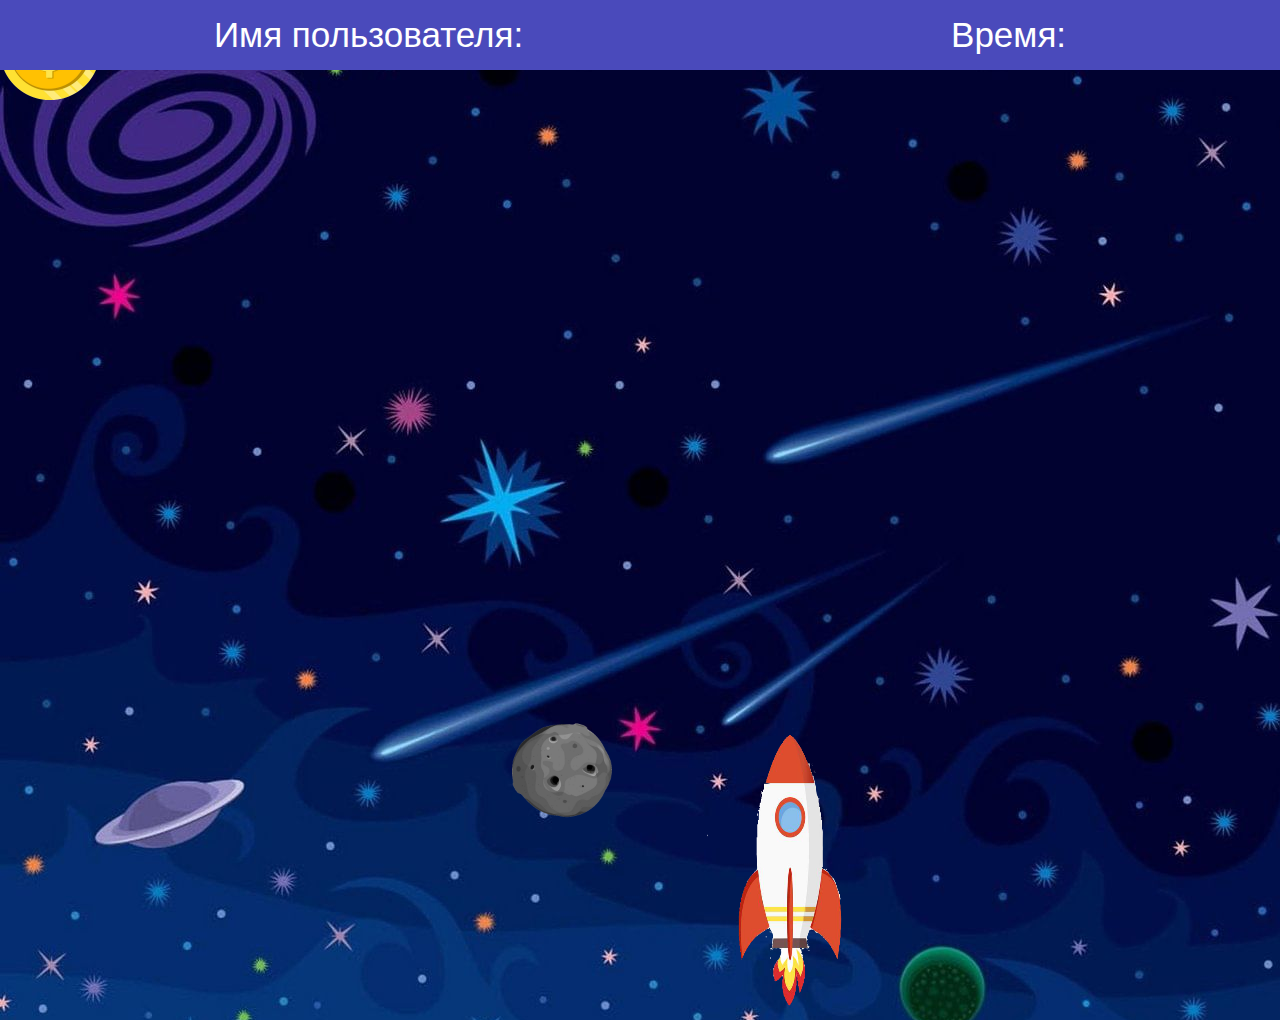
==== project/pages/main.html @ 45c387ea "частично сделано, нет столкновений и много чего еще" ====
<!DOCTYPE html>
<html lang="ru">
    <head>
        <meta chraset="utf-8">
        <link rel="stylesheet" href="../css/index.css">
        <link rel="stylesheet" href="../css/main.css">
    </head>
    <body>
        <header>
            <div class="item name">Имя пользователя: </div>
            <div class="item time">Время: </div>
        </header>
        <div class="arena">
            <div class="meteor"></div>
            <div class="money"></div>
            <div class="rocket"></div>
        </div>
    </body>
    <script src="../js/main.js"></script>
</html>
---- project/css/index.css ----
*{
    padding: 0;
    margin: 0;
    color: white;
    font-size: 35px;
    font-family: sans-serif;
}

body{
    width: 100%;
    height: 100vh;
    text-align: center;
    background-color: rgb(2, 2, 62);
    display: flex;
    flex-direction: column;
    justify-content: center;
    align-items: center;
}
input{
    border-radius: 5px;
    background-color: white;
    color: black;
}
button{
    border-radius: 5px;
    background-color: rgb(50, 50, 166);
    transition: transform 0.5s ease-in-out;
    transition: border-color 0.5s ease-in-out;
}
button:hover{
    transform: scale(1.035);
    border-color: white;
}
---- project/css/main.css ----
header{
    position: absolute;
    top: 0;
    left: 0;
    width: 100%;
    text-align: center;
    background-color: rgb(74, 74, 187);
    display: flex;
    justify-content: space-around;
    align-items: center;
    z-index: 10;
}
header > .item{
    margin: 15px;
}
body{
    background: url('../img/bg.jpg');
}
.arena{
    width: 100%;
    height: 100%;
}
.meteor, .money, .rocket{
    position: absolute;
    width: 100px;
    height: 100px;
}
.meteor{
    background: url('../img/meteor.png');
    background-size: 100% 100%;
    top: 80%;
    left: 40%;
    animation: meteo 10s ease-in-out infinite;
    transition: top 0.2s;
}
.money{
    background: url('../img/money.png');
    background-size: 100% 100%;
    transition: top 0.2s;
}
.rocket{
    top: 80%;
    left: 40%;
    width: 300px;
    height: 300px;
    background: url('../img/rocket.png');
    background-size: 100% 100%;
    transition: left 0.2s;
}

@keyframes meteo{
    from { 
        transform: rotate(0deg);
    }
    to {
        transform: rotate(720deg);

    }
}
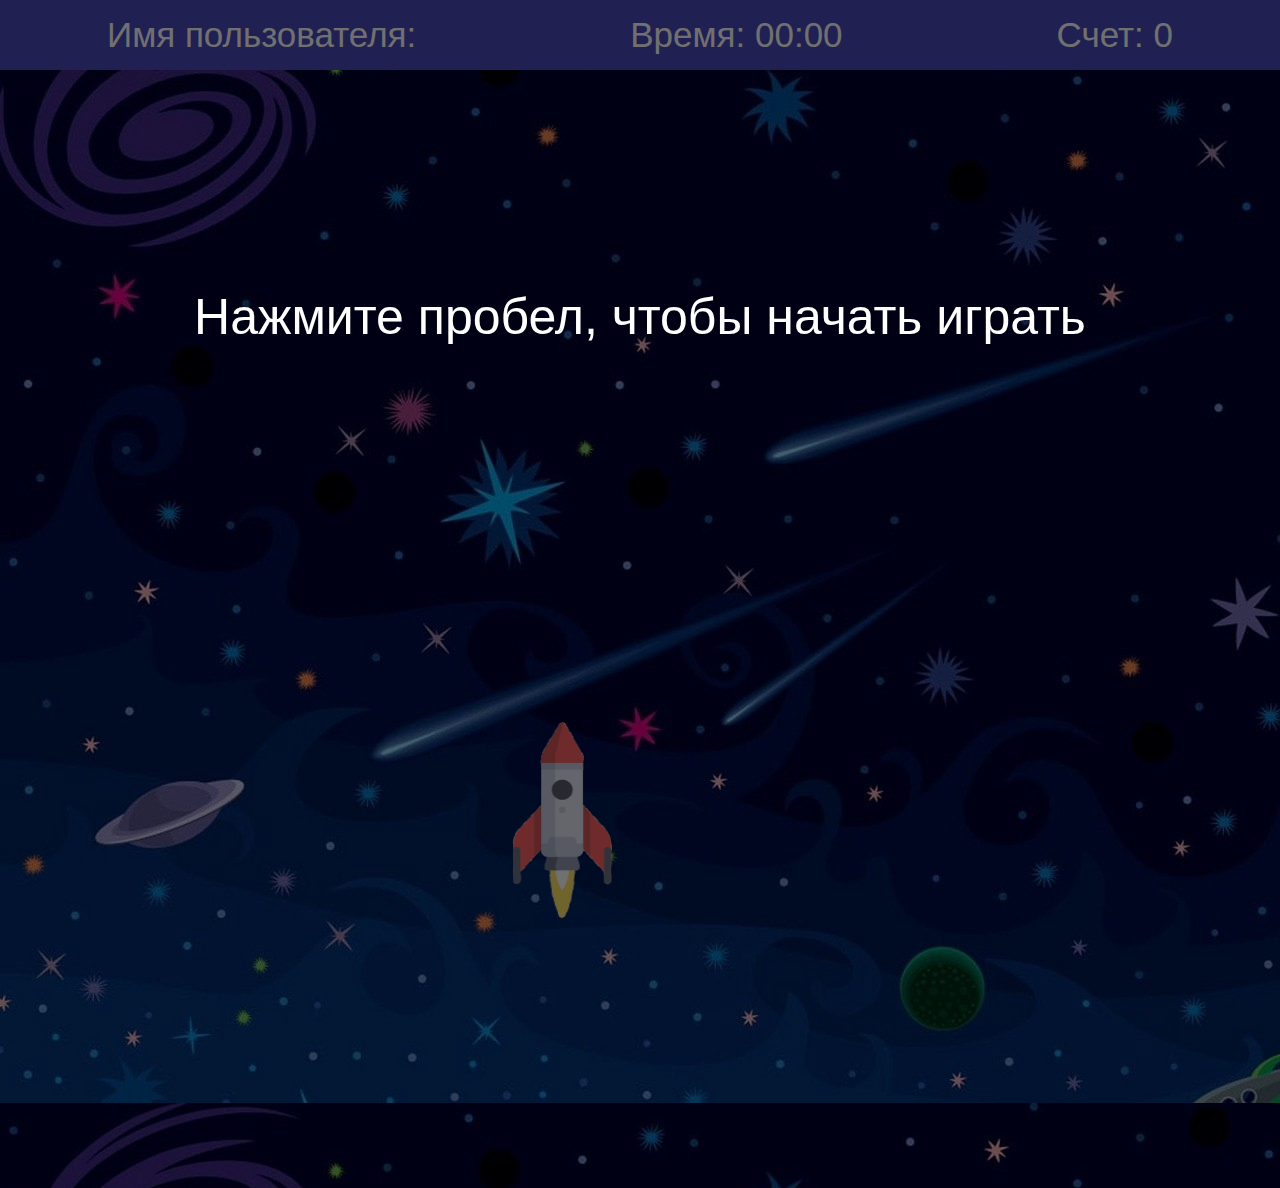
==== commit 973cb8fb: "доделано" ====
--- a/project/pages/main.html
+++ b/project/pages/main.html
@@ -8,9 +8,17 @@
     <body>
         <header>
             <div class="item name">Имя пользователя: </div>
-            <div class="item time">Время: </div>
+            <div class="item time">Время: 00:00</div>
+            <div class="item score">Счет: 0</div>
         </header>
-        <div class="arena">
+    <div class="pause">
+        Нажмите esc, чтобы продолжить играть
+    </div>
+    <div class="start">
+        Нажмите пробел, чтобы начать играть
+    </div>
+
+        <div class="arena" id="arena">
             <div class="meteor"></div>
             <div class="money"></div>
             <div class="rocket"></div>
--- a/project/css/main.css
+++ b/project/css/main.css
@@ -15,10 +15,12 @@
 }
 body{
     background: url('../img/bg.jpg');
+    overflow: hidden;
 }
 .arena{
     width: 100%;
-    height: 100%;
+    height: 800px;
+    overflow: hidden;
 }
 .meteor, .money, .rocket{
     position: absolute;
@@ -28,21 +30,22 @@
 .meteor{
     background: url('../img/meteor.png');
     background-size: 100% 100%;
-    top: 80%;
-    left: 40%;
+    top: -100px;
+    left: 0;
     animation: meteo 10s ease-in-out infinite;
     transition: top 0.2s;
 }
 .money{
     background: url('../img/money.png');
     background-size: 100% 100%;
-    transition: top 0.2s;
+    top: -100px;
+    left: 0;
 }
 .rocket{
     top: 80%;
     left: 40%;
-    width: 300px;
-    height: 300px;
+    width: 100px;
+    height: 200px;
     background: url('../img/rocket.png');
     background-size: 100% 100%;
     transition: left 0.2s;
@@ -56,4 +59,20 @@
         transform: rotate(720deg);
 
     }
+}
+.pause, .start{
+    display: block;
+    position: absolute;
+    width: 100%;
+    height: 100%;
+    background: rgba(0, 0, 0, 0.562);
+    color: white;
+    font-size: 50px;
+    text-align: center;
+    padding-top: 45%;
+    z-index: 12;
+}
+
+.pause{
+    display: none;
 }